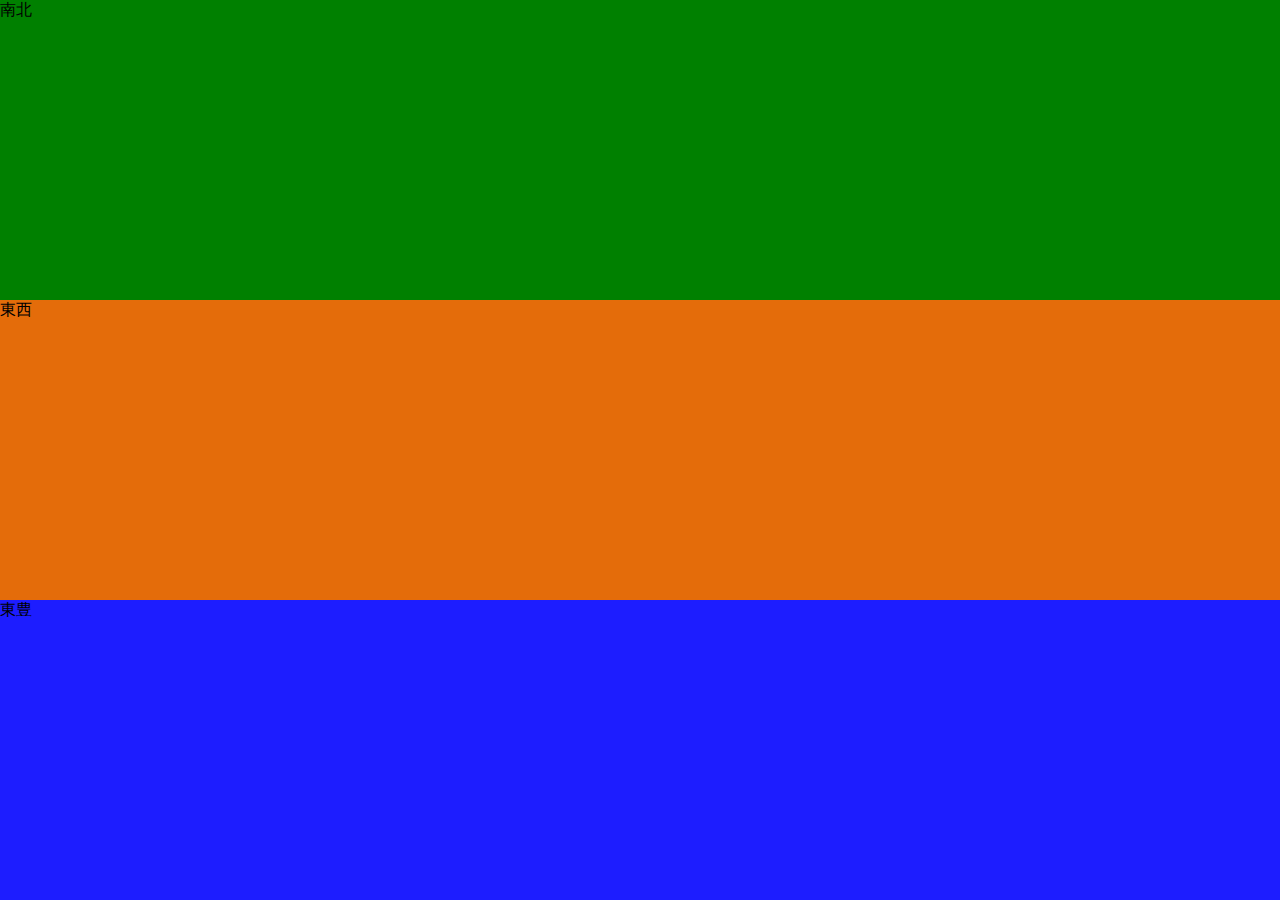
==== index.html @ 1ab5083c "お試しにセット" ====
<!DOCTYPE html>
<html lang="ja">
<head>
    <meta charset="UTF-8">
    <meta name="viewport" content="width=device-width, initial-scale=1.0">
    <link rel="stylesheet" href="style.css">
    <title>Document</title>
</head>
<body>
    <div class="wrap">
        <div class="Namboku">南北</div>
        <div class="Tozai">東西</div>
        <div class="Toho">東豊</div>
    </div>
    <script src="https://ajax.googleapis.com/ajax/libs/jquery/3.7.1/jquery.min.js"></script>
    <script src="./main.js"></script>
</body>
</html>
---- style.css ----
* {
    margin: 0;
    padding: 0;
    box-sizing: border-box;
    overflow: hidden;
}

.wrap {
    width: 100%;
    height: 100vh;
    background-color: aliceblue;
}

/* なんか動かん */

.Namboku {
    height: calc(100%/3);
    width: 100%;
    background-color: #008000;
    position: relative;
    overflow: hidden;
}

.Namboku::after {
    position: absolute;
    content: "";
    width: 100%;
    height: 100%;
    top: 0;
    left: 0;
    background-color: white;
    z-index: -1;
    transform: translateX(-100%);
    animation-name: test_box_slide;
    animation-duration: 5s;
    animation-fill-mode: forwards;
    transform: translateX(-100%);
}

@keyframes test_box_slide {
    0% {
        transform: translate(-100%, 0);
    }
    100% {
        transform: translate(0, 0);
    }
}

.Tozai {
    height: calc(100%/3);
    width: 100%;
    background-color: #e46c0a;
}

.Toho {
    height: calc(100%/3);
    width: 100%;
    background-color: #1d1dff;
}
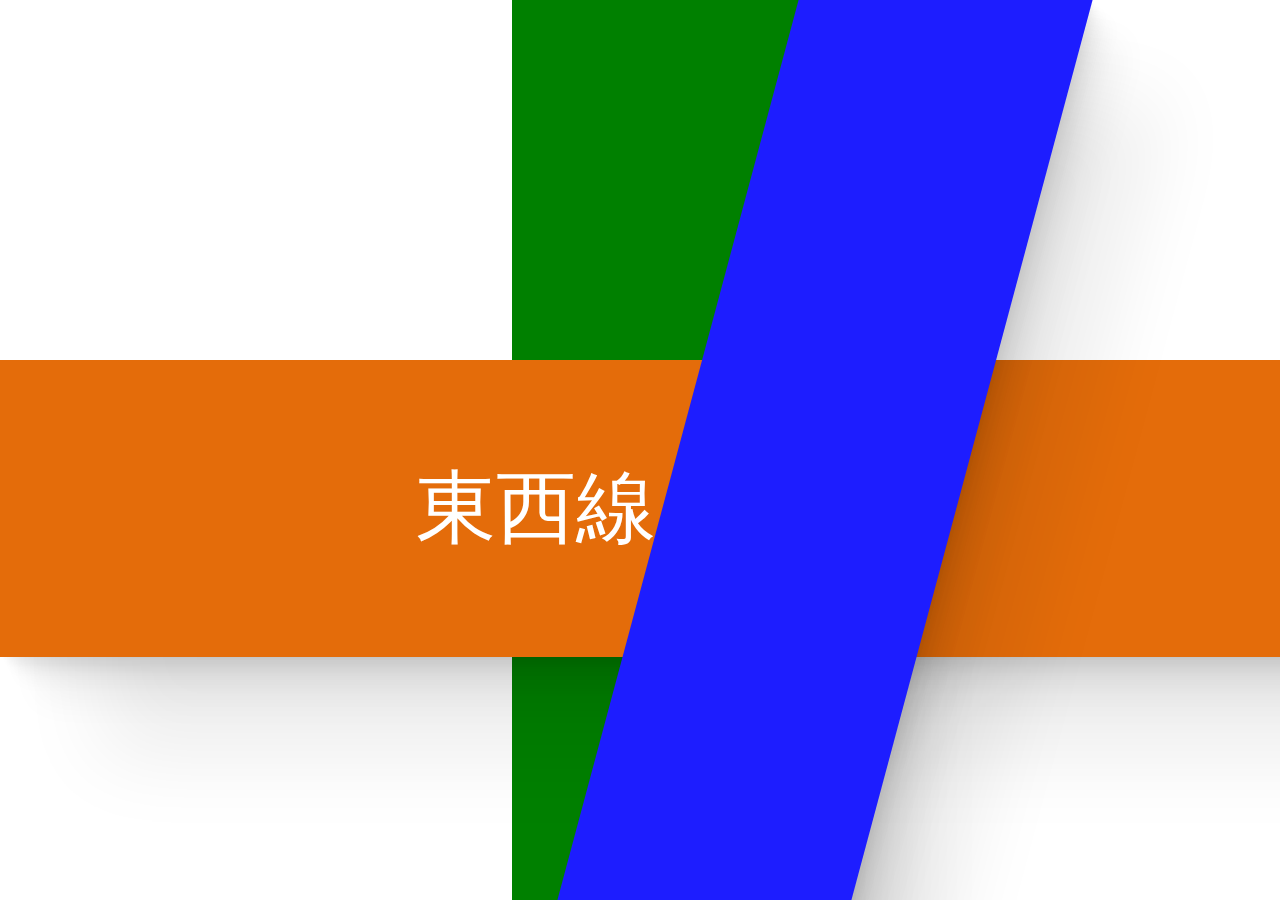
==== commit f94ac2d6: "loader set" ====
--- a/index.html
+++ b/index.html
@@ -7,10 +7,10 @@
     <title>Document</title>
 </head>
 <body>
-    <div class="wrap">
-        <div class="Namboku">南北</div>
-        <div class="Tozai">東西</div>
-        <div class="Toho">東豊</div>
+    <div class="loader">
+        <div class="line_nam"><p>南北線</p></div>
+        <div class="line_toz"><p>東西線</p></div>
+        <div class="line_toh"><p>東豊線</p></div>
     </div>
     <script src="https://ajax.googleapis.com/ajax/libs/jquery/3.7.1/jquery.min.js"></script>
     <script src="./main.js"></script>
--- a/style.css
+++ b/style.css
@@ -3,57 +3,125 @@
     padding: 0;
     box-sizing: border-box;
     overflow: hidden;
+    color: #ffffff;
 }
 
-.wrap {
+.loader {
     width: 100%;
     height: 100vh;
-    background-color: aliceblue;
+    display: flex;
+    position: relative;
+    font-size: 80px;
 }
 
-/* なんか動かん */
-
-.Namboku {
-    height: calc(100%/3);
-    width: 100%;
+.line_nam {
+    width: 23%;
+    height: 100%;
+    position: absolute;
     background-color: #008000;
-    position: relative;
-    overflow: hidden;
+    left: 40%;
+    writing-mode: vertical-rl;
+    box-shadow:
+        2.8px 2.8px 2.2px rgba(0, 0, 0, 0.02),
+        6.7px 6.7px 5.3px rgba(0, 0, 0, 0.028),
+        12.5px 12.5px 10px rgba(0, 0, 0, 0.035),
+        22.3px 22.3px 17.9px rgba(0, 0, 0, 0.042),
+        41.8px 41.8px 33.4px rgba(0, 0, 0, 0.05),
+        100px 100px 80px rgba(0, 0, 0, 0.07);
+    animation: slideInNam 2s 1;
 }
 
-.Namboku::after {
+.line_nam p {
     position: absolute;
-    content: "";
-    width: 100%;
-    height: 100%;
-    top: 0;
-    left: 0;
-    background-color: white;
-    z-index: -1;
-    transform: translateX(-100%);
-    animation-name: test_box_slide;
-    animation-duration: 5s;
-    animation-fill-mode: forwards;
-    transform: translateX(-100%);
+    top: 10%;
+    left: 50%;
+    transform: translate(-50%, -10%);
 }
 
-@keyframes test_box_slide {
+@keyframes slideInNam {
     0% {
-        transform: translate(-100%, 0);
+        opacity: 0;
+        transform: translateY(1000px);
     }
-    100% {
-        transform: translate(0, 0);
+    40% {
+        opacity: 1;
+        transform: translateY(0);
     }
 }
 
-.Tozai {
-    height: calc(100%/3);
+.line_toz {
     width: 100%;
+    height: 33%;
+    position: absolute;
     background-color: #e46c0a;
+    top: 40%;
+    box-shadow:
+        2.8px 2.8px 2.2px rgba(0, 0, 0, 0.02),
+        6.7px 6.7px 5.3px rgba(0, 0, 0, 0.028),
+        12.5px 12.5px 10px rgba(0, 0, 0, 0.035),
+        22.3px 22.3px 17.9px rgba(0, 0, 0, 0.042),
+        41.8px 41.8px 33.4px rgba(0, 0, 0, 0.05),
+        100px 100px 80px rgba(0, 0, 0, 0.07);
+    animation: slideInToz 3s 1;
 }
 
-.Toho {
-    height: calc(100%/3);
-    width: 100%;
+@keyframes slideInToz {
+    0% {
+        opacity: 0;
+    }
+    20% {
+        opacity: 0;
+        transform: translateX(1000px);
+    }
+    60% {
+        opacity: 1;
+        transform: translateX(0);
+    }
+}
+
+.line_toz p {
+    position: absolute;
+    top: 50%;
+    left: 40%;
+    transform: translate(-40%, -50%);
+}
+
+.line_toh {
+    width: 23%;
+    height: 100%;
+    position: absolute;
     background-color: #1d1dff;
+    left: 53%;
+    transform: skewX(-15deg);
+    writing-mode: vertical-rl;
+    box-shadow:
+        2.8px 2.8px 2.2px rgba(0, 0, 0, 0.02),
+        6.7px 6.7px 5.3px rgba(0, 0, 0, 0.028),
+        12.5px 12.5px 10px rgba(0, 0, 0, 0.035),
+        22.3px 22.3px 17.9px rgba(0, 0, 0, 0.042),
+        41.8px 41.8px 33.4px rgba(0, 0, 0, 0.05),
+        100px 100px 80px rgba(0, 0, 0, 0.07);
+    animation: slideInToh 3.5s 1;
+}
+
+.line_toh p {
+    position: absolute;
+    top: 50%;
+    left: 50%;
+    transform: translate(-50%, -50%);
+}
+
+@keyframes slideInToh {
+    0% {
+        opacity: 0;
+        
+    }
+    40% {
+        opacity: 0;
+        transform: skewX(-15deg) translateY(-1000px);
+    }
+    80% {
+        opacity: 1;
+        transform: skewX(-15deg) translateY(0);
+    }
 }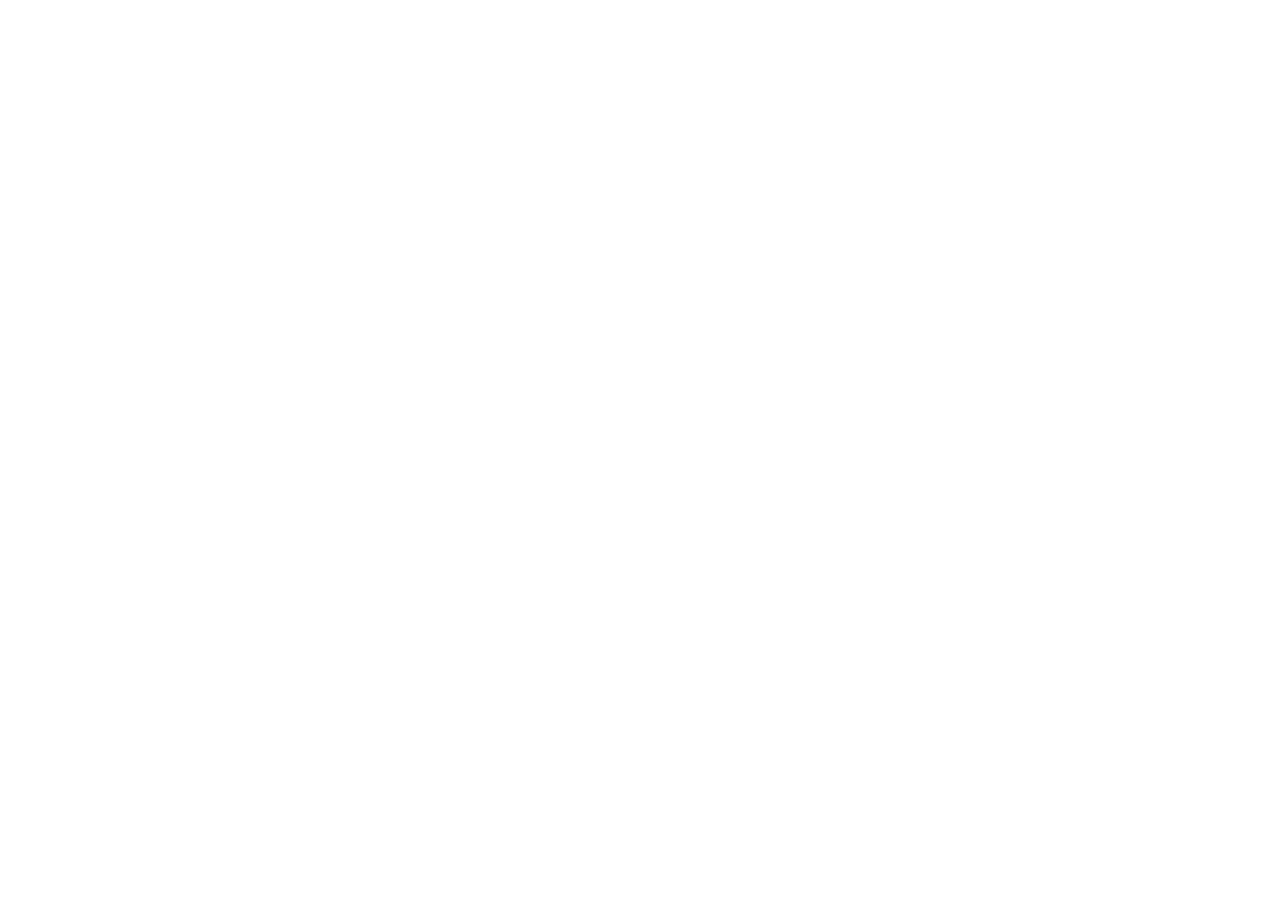
==== commit 6490bc3c: "画面遷移" ====
--- a/index.html
+++ b/index.html
@@ -3,16 +3,10 @@
 <head>
     <meta charset="UTF-8">
     <meta name="viewport" content="width=device-width, initial-scale=1.0">
-    <link rel="stylesheet" href="style.css">
-    <title>Document</title>
+   <link rel="stylesheet" href="style.css">
+    <title>loading</title>
 </head>
 <body>
-    <div class="loader">
-        <div class="line_nam"><p>南北線</p></div>
-        <div class="line_toz"><p>東西線</p></div>
-        <div class="line_toh"><p>東豊線</p></div>
-    </div>
-    <script src="https://ajax.googleapis.com/ajax/libs/jquery/3.7.1/jquery.min.js"></script>
-    <script src="./main.js"></script>
+    <a href="./loading.html">戻る</a>
 </body>
 </html>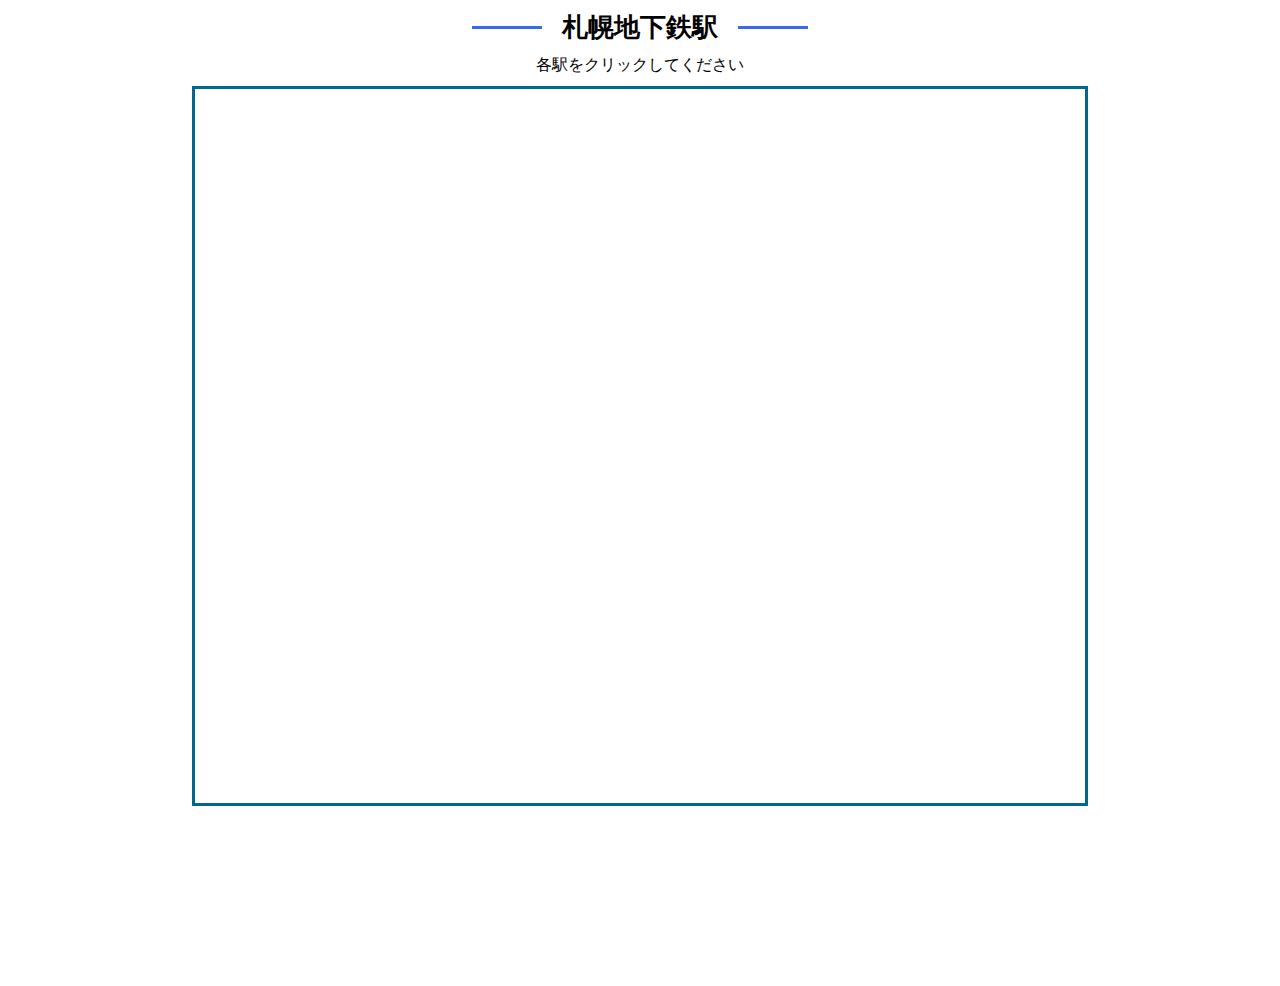
==== commit fc3e59fa: "index設定" ====
--- a/index.html
+++ b/index.html
@@ -3,10 +3,18 @@
 <head>
     <meta charset="UTF-8">
     <meta name="viewport" content="width=device-width, initial-scale=1.0">
-   <link rel="stylesheet" href="style.css">
-    <title>loading</title>
+    <link rel="stylesheet" href="style.css">
+    <title>札幌地下鉄駅</title>
 </head>
-<body>
-    <a href="./loading.html">戻る</a>
+<body>        
+    <h1 class="heading">札幌地下鉄駅</h1>
+    <p class="subtitle">各駅をクリックしてください</p>
+    <div id="wrap">
+        <div id="map"></div>
+    </div>
+    <script src="https://ajax.googleapis.com/ajax/libs/jquery/3.7.1/jquery.min.js"></script>
+    <script src="./js/station.js"></script>
+    <script src="./js/key.js"></script>
+    <script src="./js/main.js"></script>
 </body>
 </html>--- a/style.css
+++ b/style.css
@@ -2,126 +2,50 @@
     margin: 0;
     padding: 0;
     box-sizing: border-box;
-    overflow: hidden;
-    color: #ffffff;
+    text-align: center;
 }
 
-.loader {
+#wrap {
+    height: 100vh;
     width: 100%;
-    height: 100vh;
     display: flex;
-    position: relative;
-    font-size: 80px;
+    justify-content: center;
 }
 
-.line_nam {
-    width: 23%;
-    height: 100%;
-    position: absolute;
-    background-color: #008000;
-    left: 40%;
-    writing-mode: vertical-rl;
-    box-shadow:
-        2.8px 2.8px 2.2px rgba(0, 0, 0, 0.02),
-        6.7px 6.7px 5.3px rgba(0, 0, 0, 0.028),
-        12.5px 12.5px 10px rgba(0, 0, 0, 0.035),
-        22.3px 22.3px 17.9px rgba(0, 0, 0, 0.042),
-        41.8px 41.8px 33.4px rgba(0, 0, 0, 0.05),
-        100px 100px 80px rgba(0, 0, 0, 0.07);
-    animation: slideInNam 2s 1;
+#map {
+    width: 70%;
+    height: 80%;
+    border: 3px solid #00688c;
 }
 
-.line_nam p {
-    position: absolute;
-    top: 10%;
-    left: 50%;
-    transform: translate(-50%, -10%);
+.info {
+    font-size: 16px;
 }
 
-@keyframes slideInNam {
-    0% {
-        opacity: 0;
-        transform: translateY(1000px);
-    }
-    40% {
-        opacity: 1;
-        transform: translateY(0);
-    }
+.heading {
+	display: flex;
+	justify-content: center;
+	align-items: center;
+	font-size: 26px;
+	text-align: center;
+    margin: 10px 0;
 }
 
-.line_toz {
-    width: 100%;
-    height: 33%;
-    position: absolute;
-    background-color: #e46c0a;
-    top: 40%;
-    box-shadow:
-        2.8px 2.8px 2.2px rgba(0, 0, 0, 0.02),
-        6.7px 6.7px 5.3px rgba(0, 0, 0, 0.028),
-        12.5px 12.5px 10px rgba(0, 0, 0, 0.035),
-        22.3px 22.3px 17.9px rgba(0, 0, 0, 0.042),
-        41.8px 41.8px 33.4px rgba(0, 0, 0, 0.05),
-        100px 100px 80px rgba(0, 0, 0, 0.07);
-    animation: slideInToz 3s 1;
+.heading::before,
+.heading::after {
+	content: '';
+	width: 70px;
+	height: 3px;
+	background-color: #3869f0;
 }
 
-@keyframes slideInToz {
-    0% {
-        opacity: 0;
-    }
-    20% {
-        opacity: 0;
-        transform: translateX(1000px);
-    }
-    60% {
-        opacity: 1;
-        transform: translateX(0);
-    }
+.heading::before {
+	margin-right: 20px;
+}
+.heading::after {
+	margin-left: 20px;
 }
 
-.line_toz p {
-    position: absolute;
-    top: 50%;
-    left: 40%;
-    transform: translate(-40%, -50%);
-}
-
-.line_toh {
-    width: 23%;
-    height: 100%;
-    position: absolute;
-    background-color: #1d1dff;
-    left: 53%;
-    transform: skewX(-15deg);
-    writing-mode: vertical-rl;
-    box-shadow:
-        2.8px 2.8px 2.2px rgba(0, 0, 0, 0.02),
-        6.7px 6.7px 5.3px rgba(0, 0, 0, 0.028),
-        12.5px 12.5px 10px rgba(0, 0, 0, 0.035),
-        22.3px 22.3px 17.9px rgba(0, 0, 0, 0.042),
-        41.8px 41.8px 33.4px rgba(0, 0, 0, 0.05),
-        100px 100px 80px rgba(0, 0, 0, 0.07);
-    animation: slideInToh 3.5s 1;
-}
-
-.line_toh p {
-    position: absolute;
-    top: 50%;
-    left: 50%;
-    transform: translate(-50%, -50%);
-}
-
-@keyframes slideInToh {
-    0% {
-        opacity: 0;
-        
-    }
-    40% {
-        opacity: 0;
-        transform: skewX(-15deg) translateY(-1000px);
-    }
-    80% {
-        opacity: 1;
-        transform: skewX(-15deg) translateY(0);
-    }
+.subtitle{
+    margin: 10px 0;
 }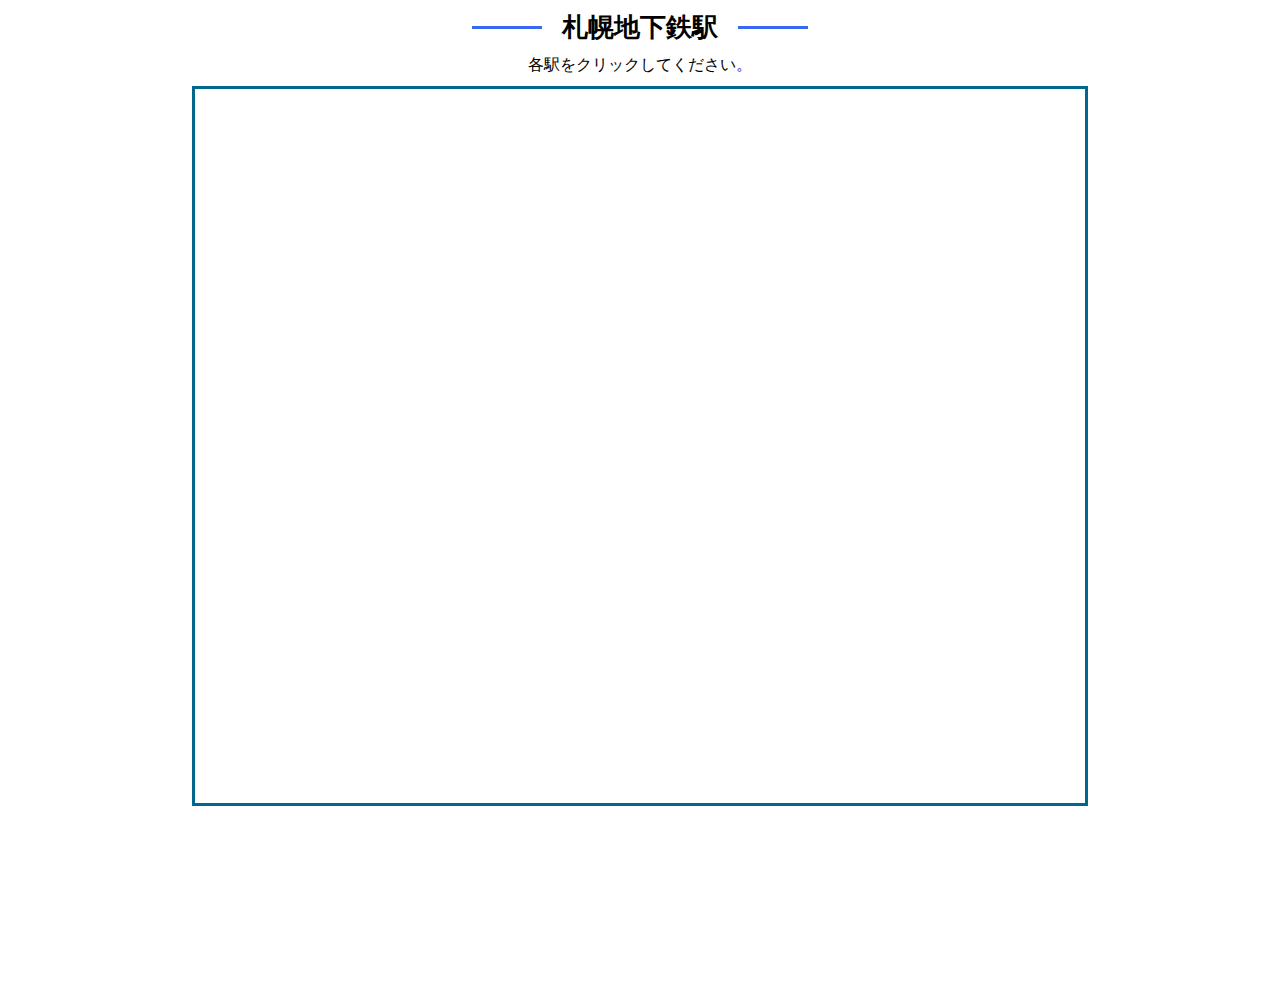
==== commit 940e4be2: "readmeほか微調整" ====
--- a/index.html
+++ b/index.html
@@ -4,11 +4,13 @@
     <meta charset="UTF-8">
     <meta name="viewport" content="width=device-width, initial-scale=1.0">
     <link rel="stylesheet" href="style.css">
+    <link rel="icon" href="data:,">
     <title>札幌地下鉄駅</title>
 </head>
-<body>        
+<body>
     <h1 class="heading">札幌地下鉄駅</h1>
-    <p class="subtitle">各駅をクリックしてください</p>
+    <p class="subtitle">各駅をクリックしてください<span><a class="loading" href="./loading.html">。</a></span>
+    </p>
     <div id="wrap">
         <div id="map"></div>
     </div>
--- a/style.css
+++ b/style.css
@@ -3,6 +3,10 @@
     padding: 0;
     box-sizing: border-box;
     text-align: center;
+}
+
+.loading {
+    text-decoration: none;
 }
 
 #wrap {
@@ -48,4 +52,9 @@
 
 .subtitle{
     margin: 10px 0;
+}
+
+.icon {
+    width: 30px;
+    height: 30px;
 }